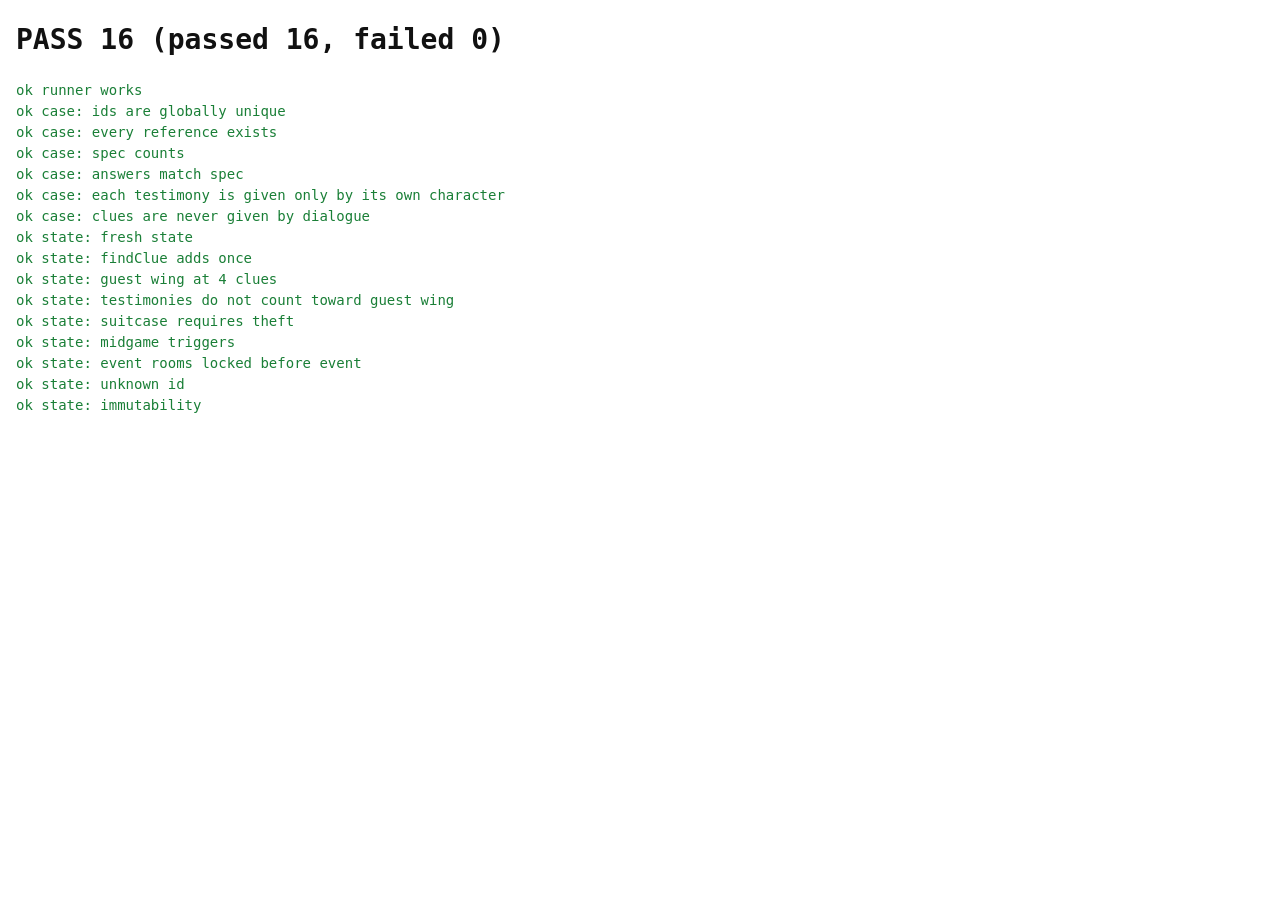
==== tests.html @ 960629a7 "Движок: состояние, улики, комнаты, событие Co-Authored-By: Claude Opus 5.5 <noreply@anthropic.com>" ====
<!doctype html>
<html lang="en">
<head>
  <meta charset="utf-8">
  <meta name="viewport" content="width=device-width, initial-scale=1">
  <title>tests…</title>
  <style>
    body { font: 14px/1.5 ui-monospace, Menlo, monospace; margin: 16px; background: #fff; color: #111; }
    .ok { color: #1a7f37; } .bad { color: #c62828; font-weight: 600; }
    ul { list-style: none; padding: 0; }
  </style>
</head>
<body>
  <h1 id="summary">running…</h1>
  <ul id="results"></ul>
  <script type="module">
    import { run, reportLoadError } from './tests/runner.js';
    // Add every test file here.
    const files = [
      './tests/smoke.test.js',
      './tests/case.test.js',
      './tests/state.test.js',
    ];
    for (const f of files) {
      try { await import(f); } catch (err) { reportLoadError(f, err); }
    }
    run();
  </script>
</body>
</html>
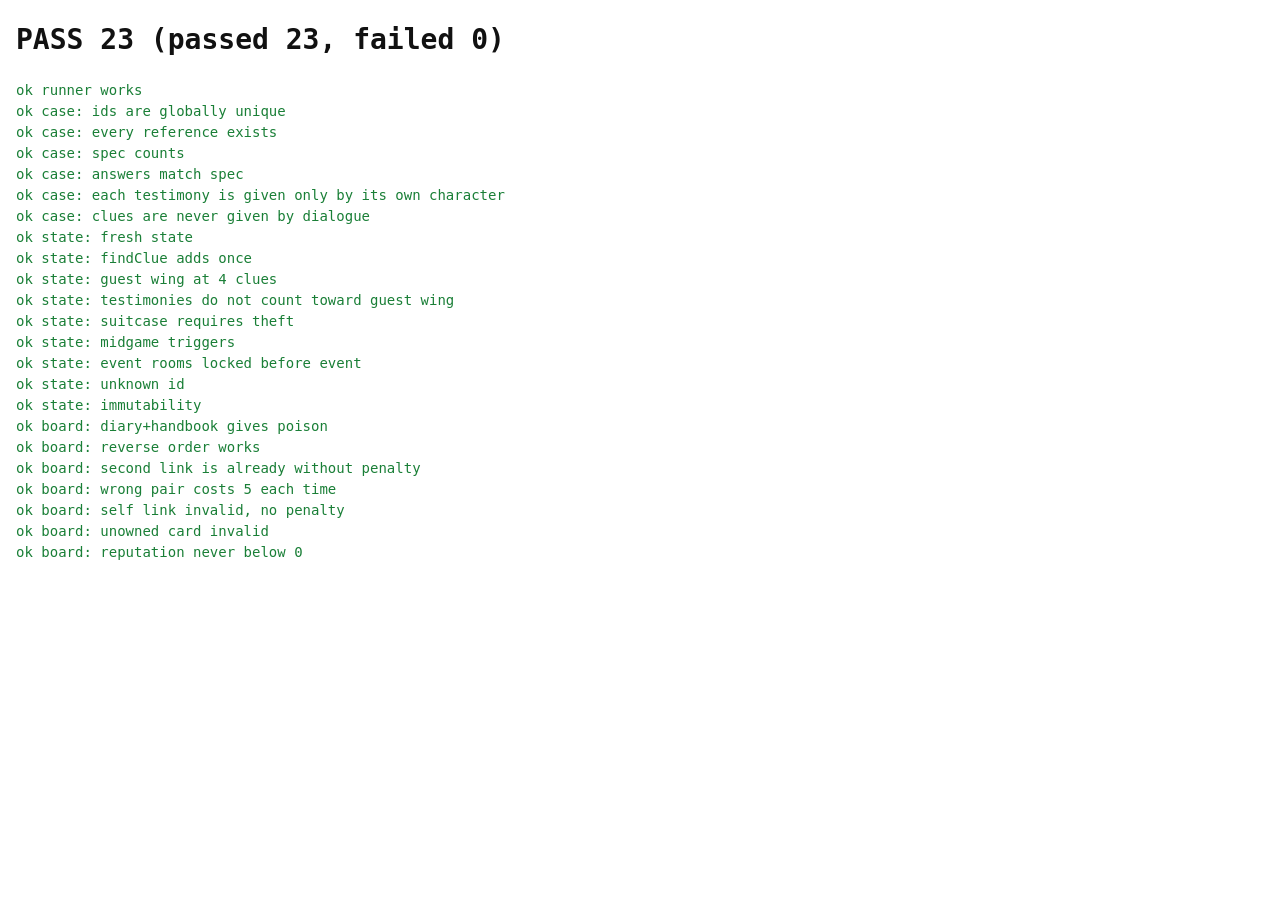
==== commit 5dee4b17: "Движок: связывание улик на доске Co-Authored-By: Claude Opus 5.5 <noreply@anthropic.com>" ====
--- a/tests.html
+++ b/tests.html
@@ -20,6 +20,7 @@
       './tests/smoke.test.js',
       './tests/case.test.js',
       './tests/state.test.js',
+      './tests/board.test.js',
     ];
     for (const f of files) {
       try { await import(f); } catch (err) { reportLoadError(f, err); }
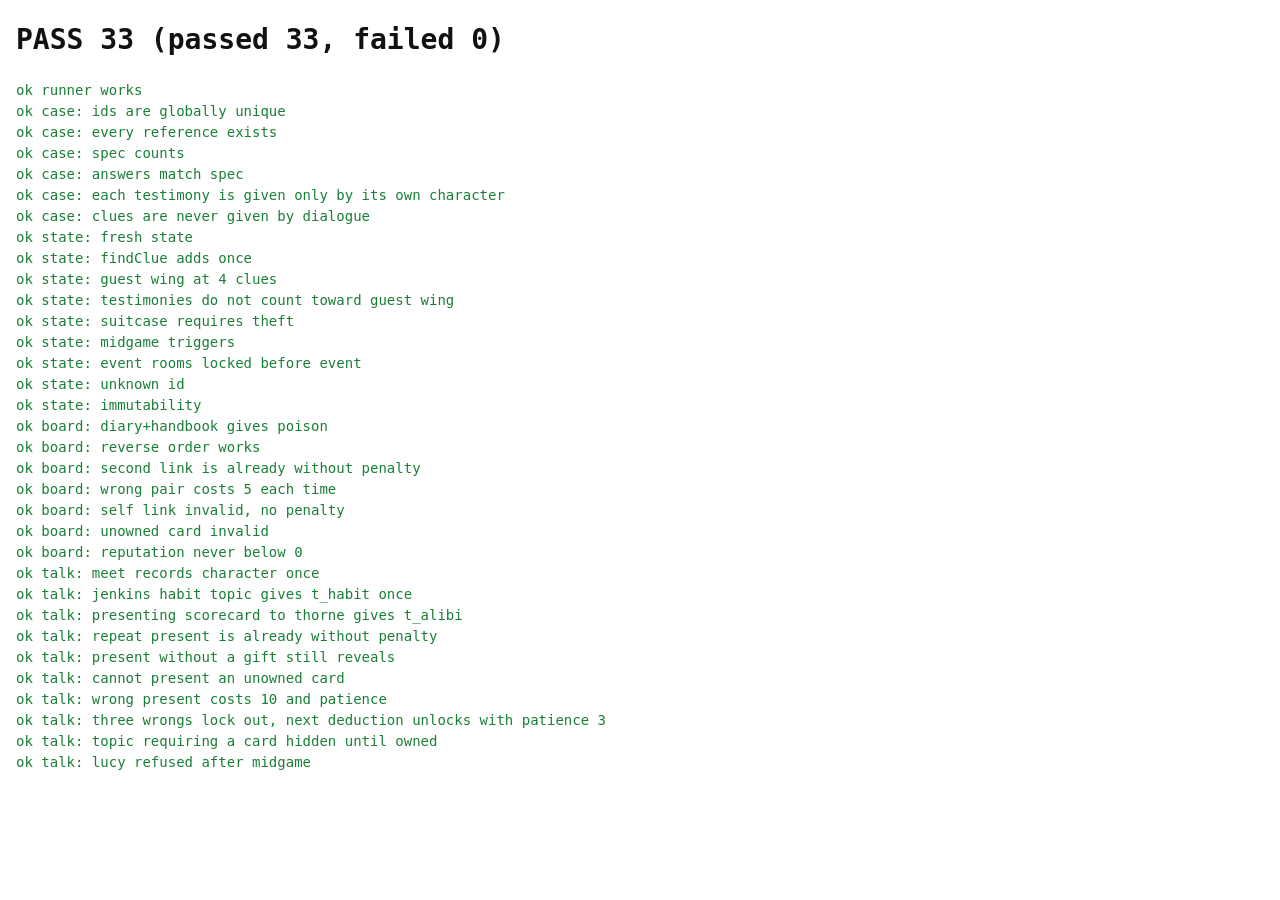
==== commit b55f362a: "Движок: допросы и предъявление улик Co-Authored-By: Claude Opus 5.5 <noreply@anthropic.com>" ====
--- a/tests.html
+++ b/tests.html
@@ -21,6 +21,7 @@
       './tests/case.test.js',
       './tests/state.test.js',
       './tests/board.test.js',
+      './tests/talk.test.js',
     ];
     for (const f of files) {
       try { await import(f); } catch (err) { reportLoadError(f, err); }
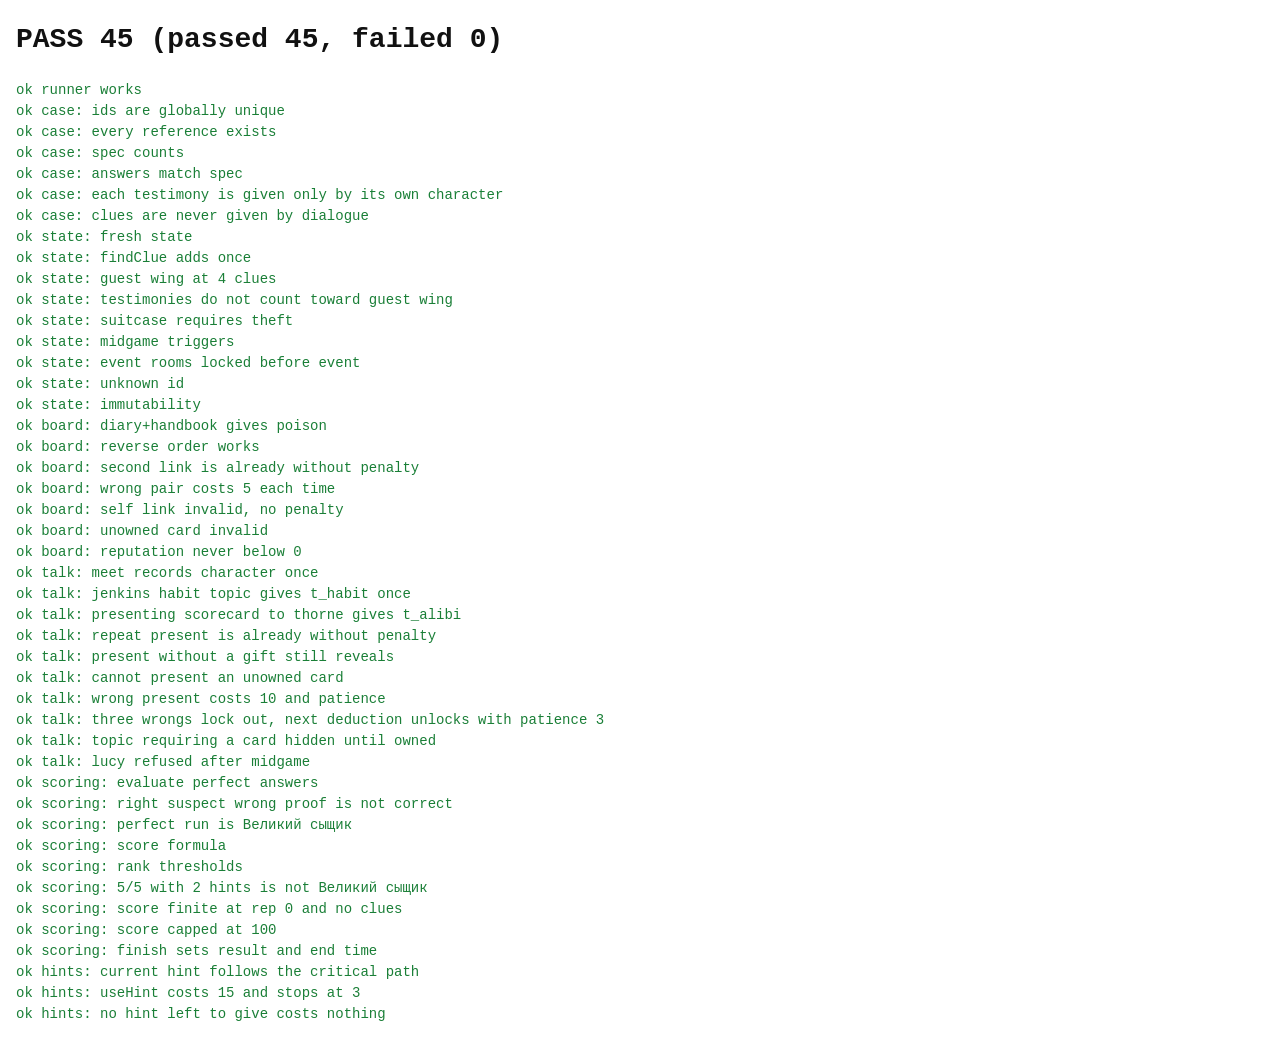
==== commit 479b2d59: "Движок: подсказки, обвинение, ранги Co-Authored-By: Claude Opus 5.5 <noreply@anthropic.com>" ====
--- a/tests.html
+++ b/tests.html
@@ -22,6 +22,7 @@
       './tests/state.test.js',
       './tests/board.test.js',
       './tests/talk.test.js',
+      './tests/scoring.test.js',
     ];
     for (const f of files) {
       try { await import(f); } catch (err) { reportLoadError(f, err); }
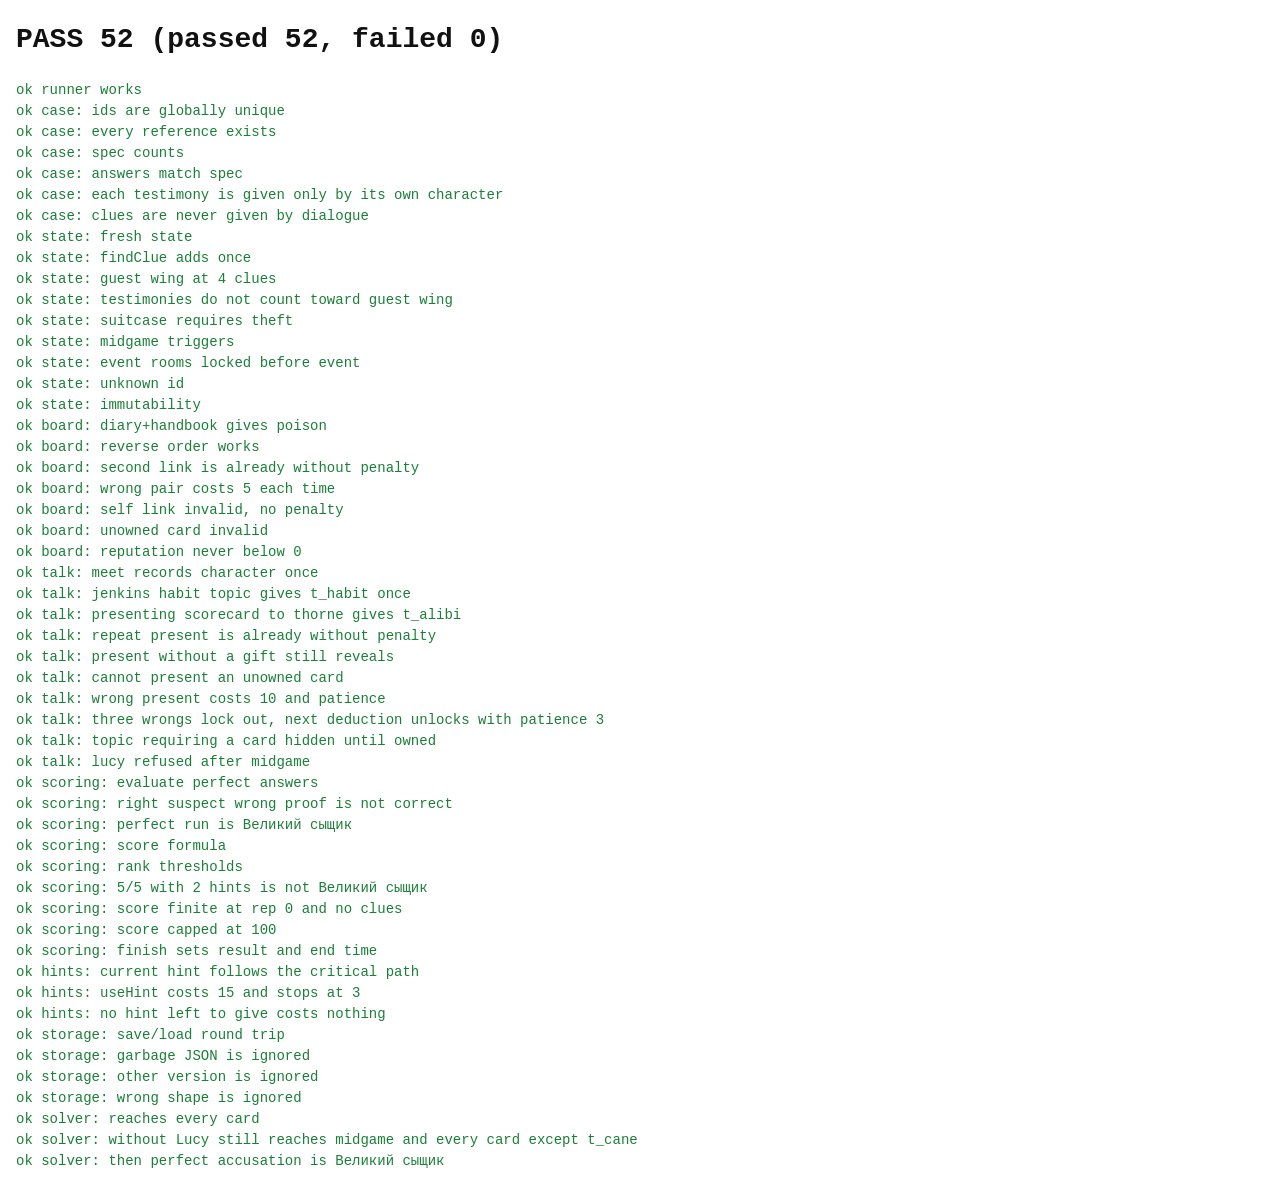
==== commit acb2e62c: "Сохранение и тест полного прохождения Co-Authored-By: Claude Opus 5.5 <noreply@anthropic.com>" ====
--- a/tests.html
+++ b/tests.html
@@ -23,6 +23,8 @@
       './tests/board.test.js',
       './tests/talk.test.js',
       './tests/scoring.test.js',
+      './tests/storage.test.js',
+      './tests/solver.test.js',
     ];
     for (const f of files) {
       try { await import(f); } catch (err) { reportLoadError(f, err); }
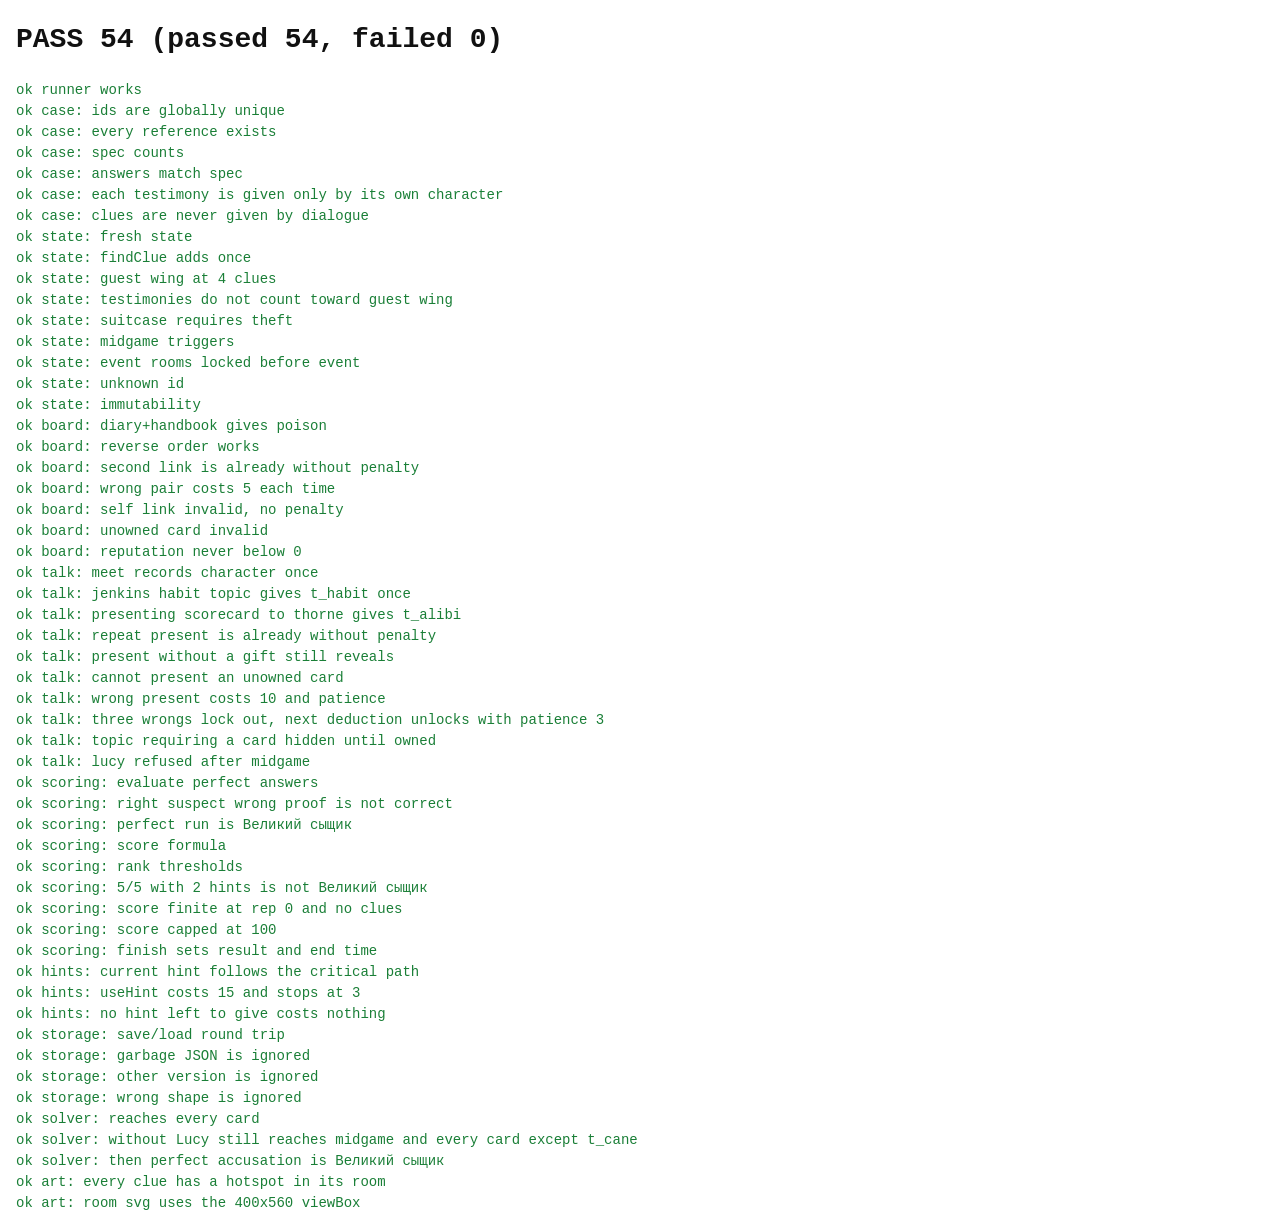
==== commit d79df2b6: "Комнаты особняка и поиск улик Co-Authored-By: Claude Opus 5.5 <noreply@anthropic.com>" ====
--- a/tests.html
+++ b/tests.html
@@ -25,6 +25,7 @@
       './tests/scoring.test.js',
       './tests/storage.test.js',
       './tests/solver.test.js',
+      './tests/art.test.js',
     ];
     for (const f of files) {
       try { await import(f); } catch (err) { reportLoadError(f, err); }
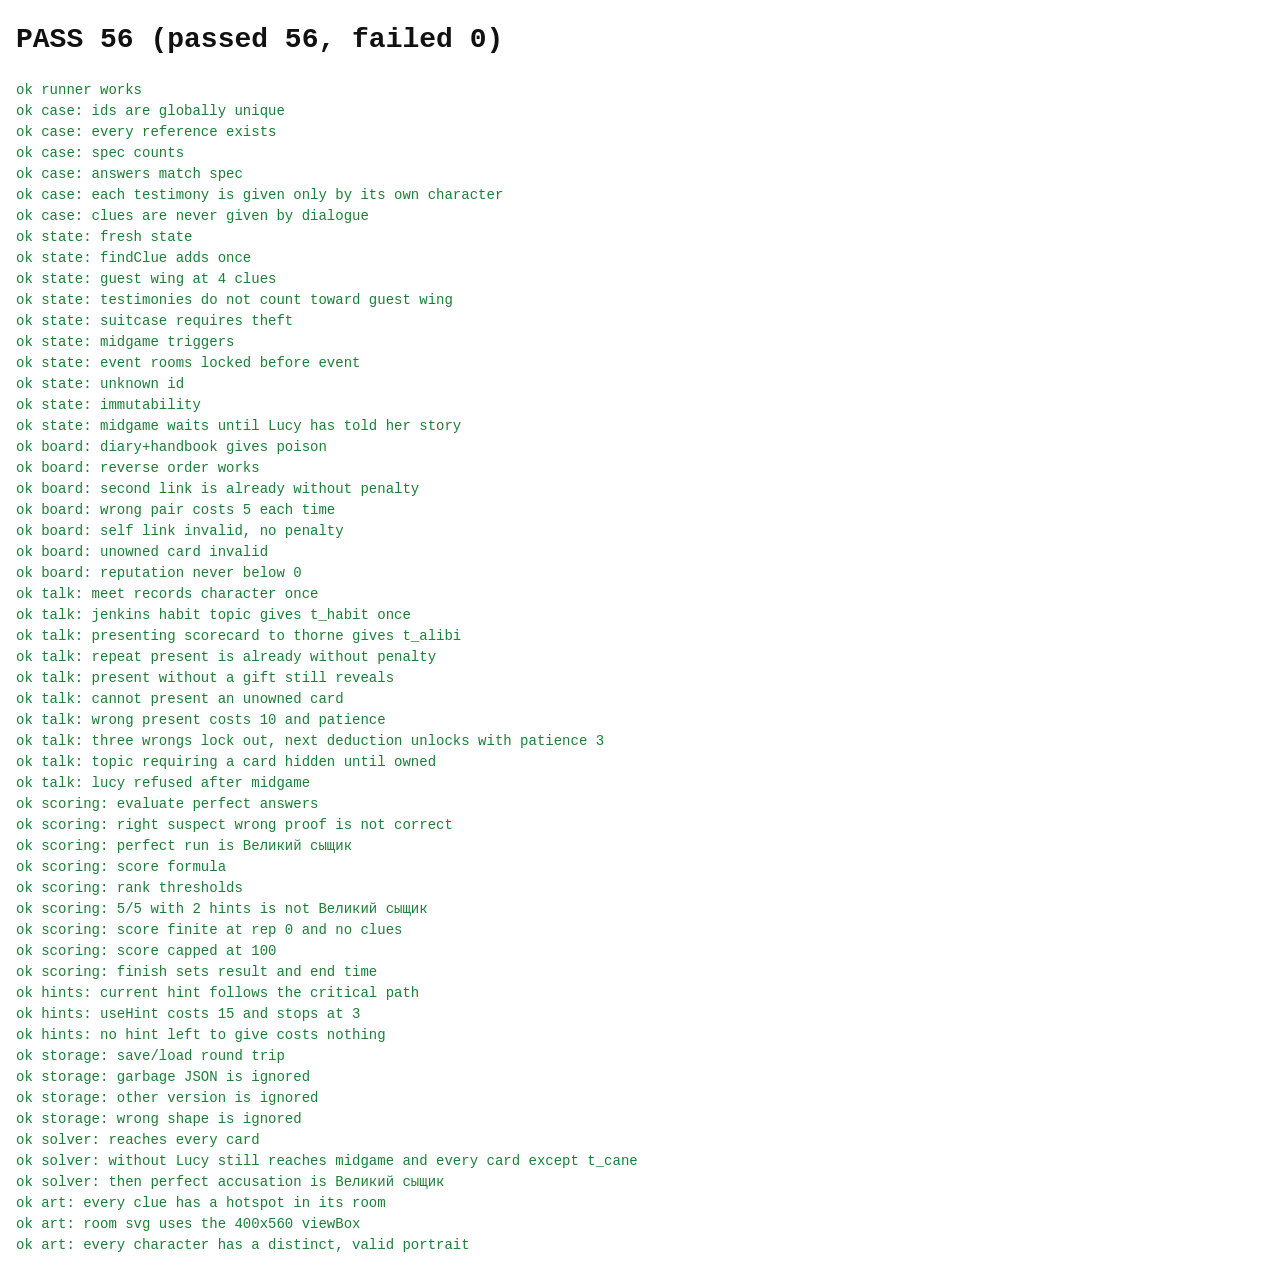
==== commit 5615c350: "Портреты и допросы Co-Authored-By: Claude Opus 5.5 <noreply@anthropic.com>" ====
--- a/tests.html
+++ b/tests.html
@@ -26,6 +26,7 @@
       './tests/storage.test.js',
       './tests/solver.test.js',
       './tests/art.test.js',
+      './tests/portraits.test.js',
     ];
     for (const f of files) {
       try { await import(f); } catch (err) { reportLoadError(f, err); }
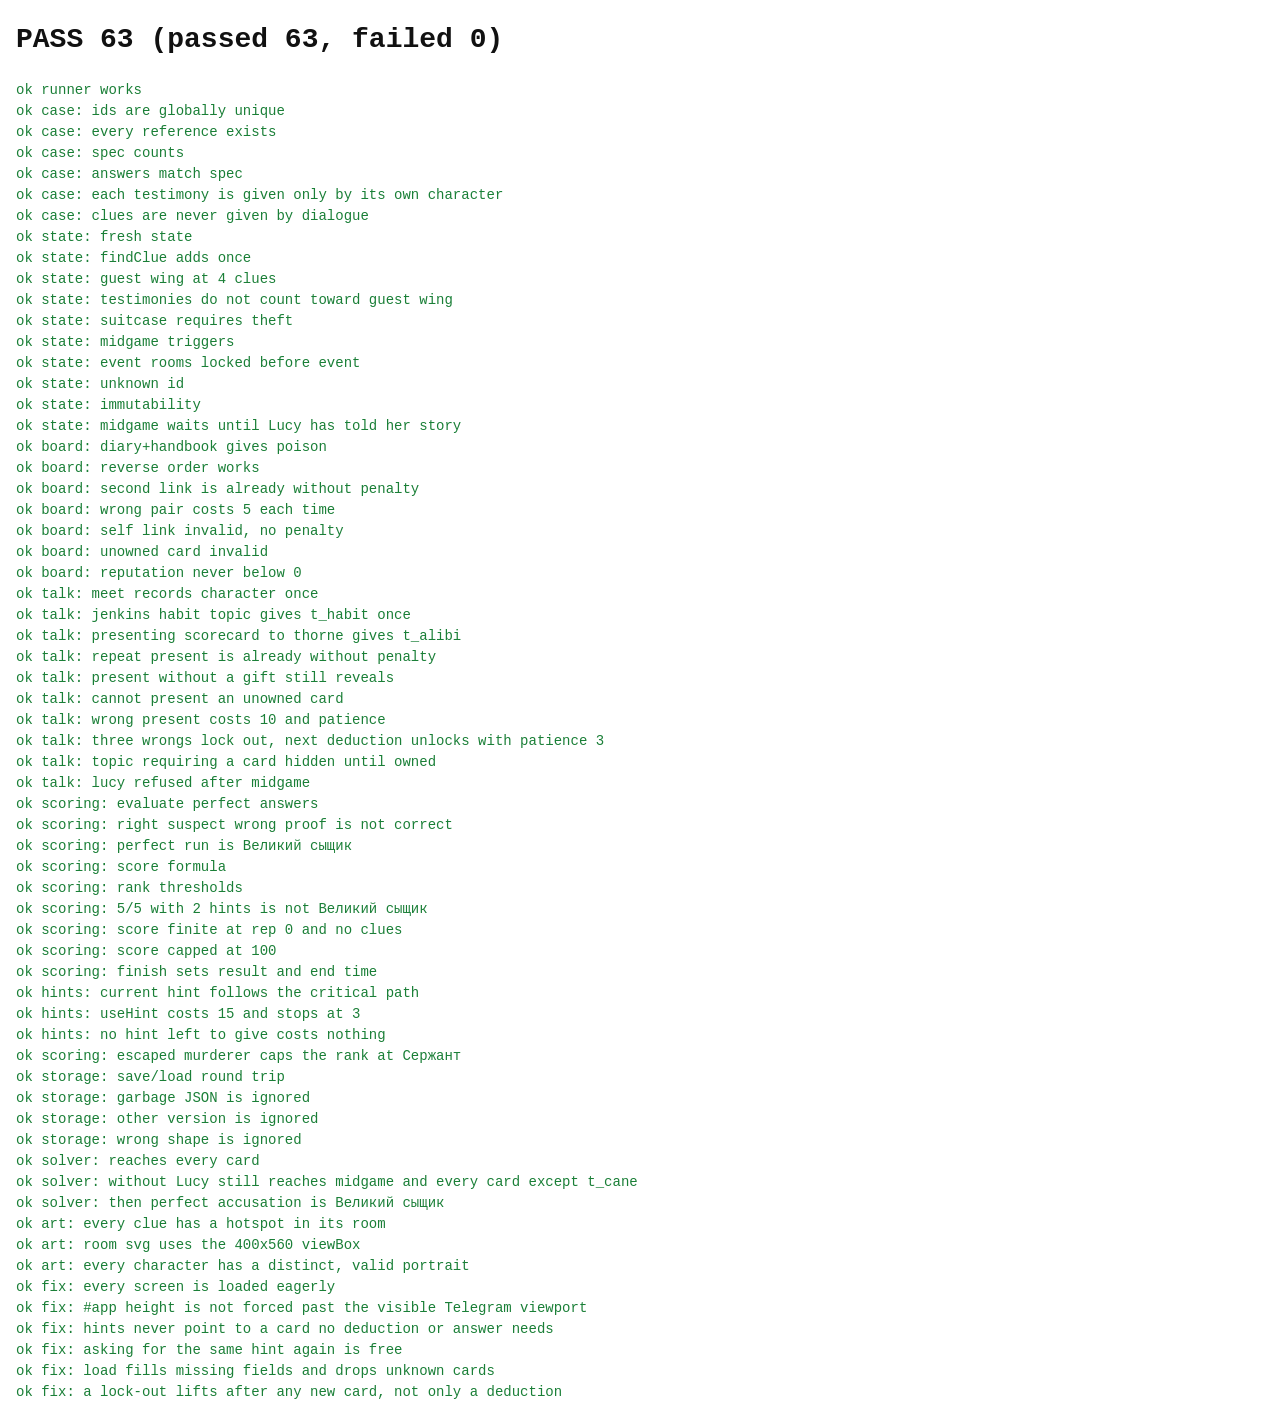
==== commit abfdbc0f: "Исправления по итогам ревью: высота экрана в Telegram, загрузка экранов, подсказки, старые сохранени" ====
--- a/tests.html
+++ b/tests.html
@@ -27,6 +27,7 @@
       './tests/solver.test.js',
       './tests/art.test.js',
       './tests/portraits.test.js',
+      './tests/fixes.test.js',
     ];
     for (const f of files) {
       try { await import(f); } catch (err) { reportLoadError(f, err); }
